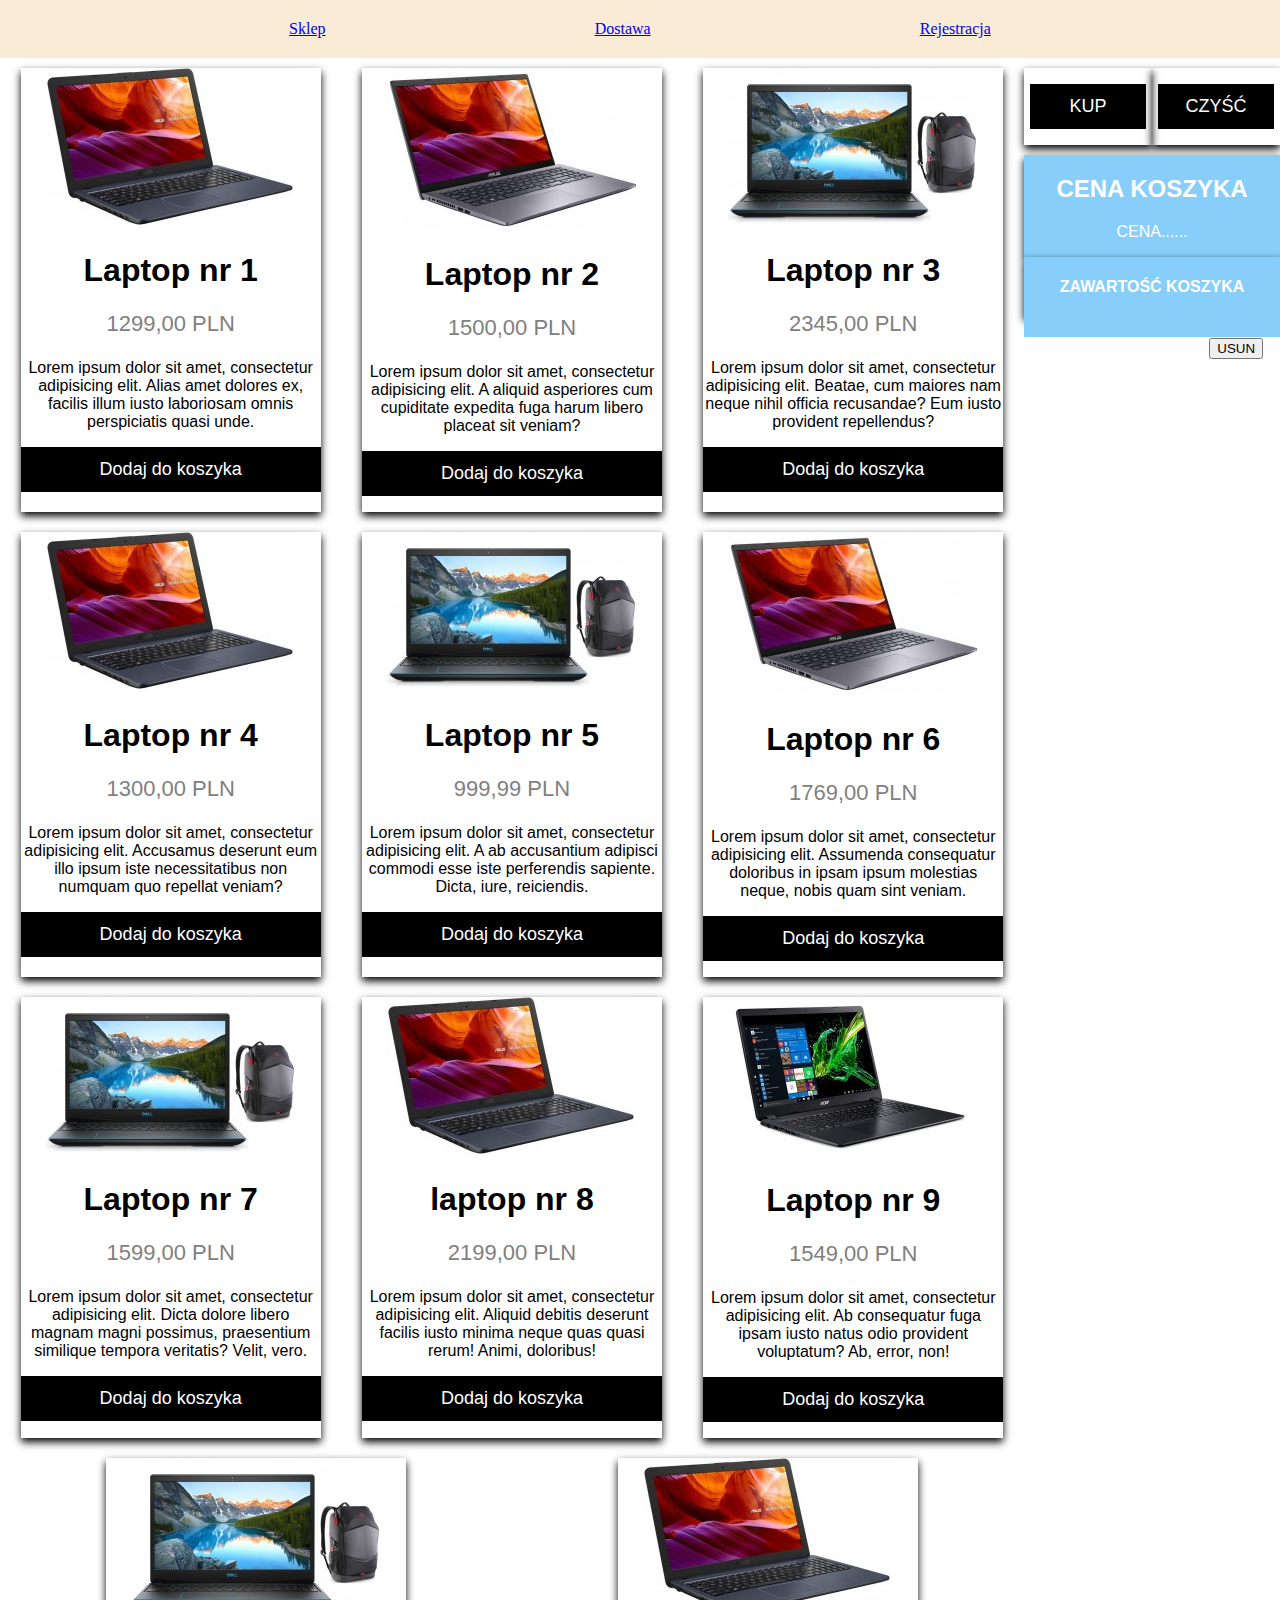
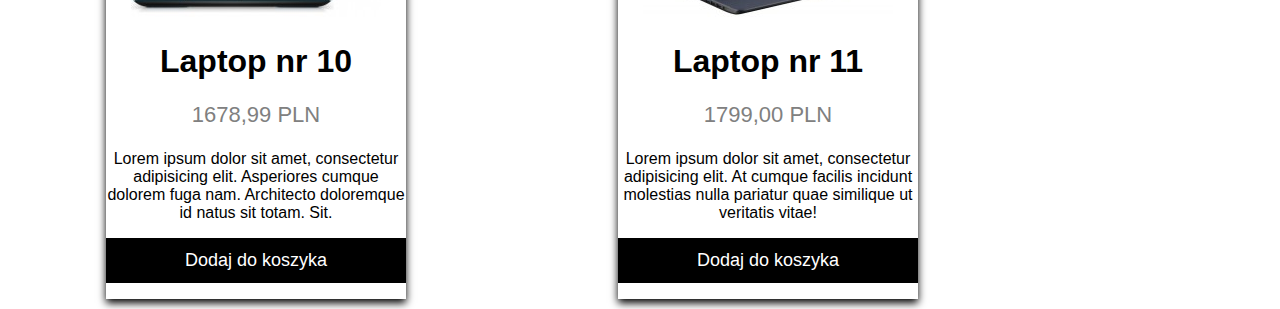
==== index.html @ f6f753d7 "dzień2" ====
<!DOCTYPE html>
<html lang="en">
<head>
    <meta charset="UTF-8">
    <title>Title</title>
    <link rel="stylesheet" href="style.css">
    <script src="script.js"></script>
</head>
<body>
<div class="nav">
    <a href="#">Sklep</a>
    <a href="#">Dostawa</a>
    <a href="#">Rejestracja</a>
</div>
<div class="shop">
    <div class="product-cart">
        <div class="cart">
            <img src="images/4.jpg" alt="telefon">
            <h1>Laptop nr 1</h1>
            <p class="price">1299,00 PLN</p>
            <p>Lorem ipsum dolor sit amet, consectetur adipisicing elit. Alias amet dolores ex, facilis illum iusto laboriosam omnis perspiciatis quasi unde.</p>
            <p><button class="cart-button">Dodaj do koszyka</button></p>
        </div>
        <div class="cart">
            <img src="images/2.jpg" alt="comp">
            <h1>Laptop nr 2</h1>
            <p class="price">1500,00 PLN</p>
            <p>Lorem ipsum dolor sit amet, consectetur adipisicing elit. A aliquid asperiores cum cupiditate expedita fuga harum libero placeat sit veniam?</p>
            <p><button class="cart-button">Dodaj do koszyka</button></p>
        </div>
        <div class="cart">
            <img src="images/3.jpg" alt="comp">
            <h1>Laptop nr 3</h1>
            <p class="price">2345,00 PLN</p>
            <p>Lorem ipsum dolor sit amet, consectetur adipisicing elit. Beatae, cum maiores nam neque nihil officia recusandae? Eum iusto provident repellendus?</p>
            <p><button class="cart-button">Dodaj do koszyka</button></p>
        </div>
        <div class="cart">
            <img src="images/4.jpg" alt="comp">
            <h1>Laptop nr 4</h1>
            <p class="price">1300,00 PLN</p>
            <p>Lorem ipsum dolor sit amet, consectetur adipisicing elit. Accusamus deserunt eum illo ipsum iste necessitatibus non numquam quo repellat veniam?</p>
            <p><button class="cart-button">Dodaj do koszyka</button></p>
        </div>
        <div class="cart">
            <img src="images/3.jpg" alt="comp">
            <h1>Laptop nr 5</h1>
            <p class="price">999,99 PLN</p>
            <p>Lorem ipsum dolor sit amet, consectetur adipisicing elit. A ab accusantium adipisci commodi esse iste perferendis sapiente. Dicta, iure, reiciendis.</p>
            <p><button class="cart-button">Dodaj do koszyka</button></p>
        </div>
        <div class="cart">
            <img src="images/2.jpg" alt="comp">
            <h1>Laptop nr 6</h1>
            <p class="price">1769,00 PLN</p>
            <p>Lorem ipsum dolor sit amet, consectetur adipisicing elit. Assumenda consequatur doloribus in ipsam ipsum molestias neque, nobis quam sint veniam.</p>
            <p><button class="cart-button">Dodaj do koszyka</button></p>
        </div>
        <div class="cart">
            <img src="images/3.jpg" alt="comp">
            <h1>Laptop nr 7</h1>
            <p class="price">1599,00 PLN</p>
            <p>Lorem ipsum dolor sit amet, consectetur adipisicing elit. Dicta dolore libero magnam magni possimus, praesentium similique tempora veritatis? Velit, vero.</p>
            <p><button class="cart-button">Dodaj do koszyka</button></p>
        </div>
        <div class="cart">
            <img src="images/4.jpg" alt="comp">
            <h1>laptop nr 8</h1>
            <p class="price">2199,00 PLN</p>
            <p>Lorem ipsum dolor sit amet, consectetur adipisicing elit. Aliquid debitis deserunt facilis iusto minima neque quas quasi rerum! Animi, doloribus!</p>
            <p><button class="cart-button">Dodaj do koszyka</button></p>
        </div>
        <div class="cart">
            <img src="images/12.jpg" alt="comp">
            <h1>Laptop nr 9</h1>
            <p class="price">1549,00 PLN</p>
            <p>Lorem ipsum dolor sit amet, consectetur adipisicing elit. Ab consequatur fuga ipsam iusto natus odio provident voluptatum? Ab, error, non!</p>
            <p><button class="cart-button">Dodaj do koszyka</button></p>
        </div>
        <div class="cart">
            <img src="images/3.jpg" alt="comp">
            <h1>Laptop nr 10</h1>
            <p class="price">1678,99 PLN</p>
            <p>Lorem ipsum dolor sit amet, consectetur adipisicing elit. Asperiores cumque dolorem fuga nam. Architecto doloremque id natus sit totam. Sit.</p>
            <p><button class="cart-button">Dodaj do koszyka</button></p>
        </div>
        <div class="cart">
            <img src="images/4.jpg" alt="comp">
            <h1>Laptop nr 11</h1>
            <p class="price">1799,00 PLN</p>
            <p>Lorem ipsum dolor sit amet, consectetur adipisicing elit. At cumque facilis incidunt molestias nulla pariatur quae similique ut veritatis vitae!</p>
            <p><button class="cart-button">Dodaj do koszyka</button></p>
        </div>
    </div>
    <div class="shop-cart">
        <div class="summary">
            <div class="summary1">
                <div class="summary1-box1"><p><button class="summary1-button" id="add">KUP</button></p></div>
                <div class="summary1-box2"><p><button class="summary1-button" id="clear">CZYŚĆ</button></p></div>
            </div>
            <div class="summary2">
            <h2>CENA KOSZYKA</h2>
                    <p> CENA......</p>
            </div>
        </div>
        <div class="basket">
            <h4>ZAWARTOŚĆ KOSZYKA</h4>
            </div>
        <div class="info">
            <div class="info1">
              <h2 class="info1-name">Nazwa produktu</h2>
                <p><button class="info1-button">USUN</button></p>
            </div>
            <div class="info2">
             <h3>Cena</h3>
            </div>
        </div>
    </div>
            </div>
        </div>
    </div>
</body>
</html>
---- style.css ----
* {
    box-sizing: border-box;
}
body {
    margin: 0;
}

.nav {
    display: flex;
    flex-direction: row;
    justify-content: space-evenly;
    -webkit-flex: 1;
    -ms-flex: 1;
    flex: 1;
    background: antiquewhite;
    padding: 20px;

}
.shop {
    display: flex;
    -webkit-flex: 2;
    -ms-flex: 2;
    flex-direction: row;
    width: 100%;
    height: 100%;
    }
.product-cart {
    display: flex;
    flex: 1;
    flex-flow: wrap;
    width: 70%;
    height: 100%;
    /*background: beige;*/
}
.cart {
    box-shadow: 0 4px 8px 0 rgba(0,0,0,2);
    max-width: 300px;
    margin: auto;
    margin-top: 10px;
    margin-bottom: 10px;
    text-align: center;
    font-family: Arial;
    flex-wrap: wrap;
}
.price {
    color: gray;
    font-size: 22px;
}
.cart-button {
    border: none;
    outline: 0;
    padding: 12px;
    color: white;
    background-color: #000;
    text-align: center;
    cursor: pointer;
    width: 100%;
    font-size: 18px;
}
.cart-button:hover {
    opacity: 0.7;
}
.shop-cart {
    display: flex;
    flex-flow: row wrap;
    color: white;
    width: 20%;
    height: 100%;
}
.summary {
    display: flex;
    height: 20%;
    width: 100%;
    flex-direction: column;
}
.summary1 {
    display: flex;
    flex-direction: row;
    width: 100%;
}
.summary1-button {
    border: none;
    outline: 0;
    padding: 12px;
    color: white;
    background-color: #000;
    text-align: center;
    cursor: pointer;
    width: 90%;
    font-size: 18px;
    margin: auto;
}
.summary1-box1 {
    box-shadow: 0 4px 8px 0 rgba(0,0,0,2);
    width: 50%;
    margin: auto;
    margin-top: 10px;
    margin-bottom: 10px;
    text-align: center;
    font-family: Arial;
    flex-wrap: wrap;
}
.summary1-box2 {
    box-shadow: 0 4px 8px 0 rgba(0,0,0,2);
    width: 50%;
    margin: auto;
    margin-top: 10px;
    text-align: center;
    font-family: Arial;
    flex-wrap: wrap;
}
.summary2 {
    box-shadow: 0 4px 8px 0 rgba(0,0,0,2);
    width: 100%;
    margin: auto;
    text-align: center;
    font-family: Arial;
    background-color: lightskyblue;
    flex-wrap: wrap;
}
.basket {
    display: flex;
    box-shadow: 0 4px 8px 0 rgba(0,0,0,2);
    width: 100%;
    margin: auto;
    /*margin-top: 5px;*/
    /*margin-bottom: 10px;*/
    text-align: center;
    font-family: Arial;
    background-color: lightskyblue;
    flex-wrap: wrap;
    flex-direction: column;
}
.info {
    display: flex;
    max-height: 20px;
    max-width: 100%;
    flex-direction: column;
    text-align: center;
    font-family: Arial;
    background-color: lightskyblue;
    flex-wrap: wrap;
}
.info1 {
    display: flex;
    flex-direction: row;
    margin-top: 5px;
    height: 50%;
}
.info1-name {
    width: 80%;
    text-align: center;
}
.info1-button {
    margin-right: 10px;
    align-content: center;
}
.info2 {
    display: flex;
    margin: auto;
    text-align: center;
    height: 50%;
}
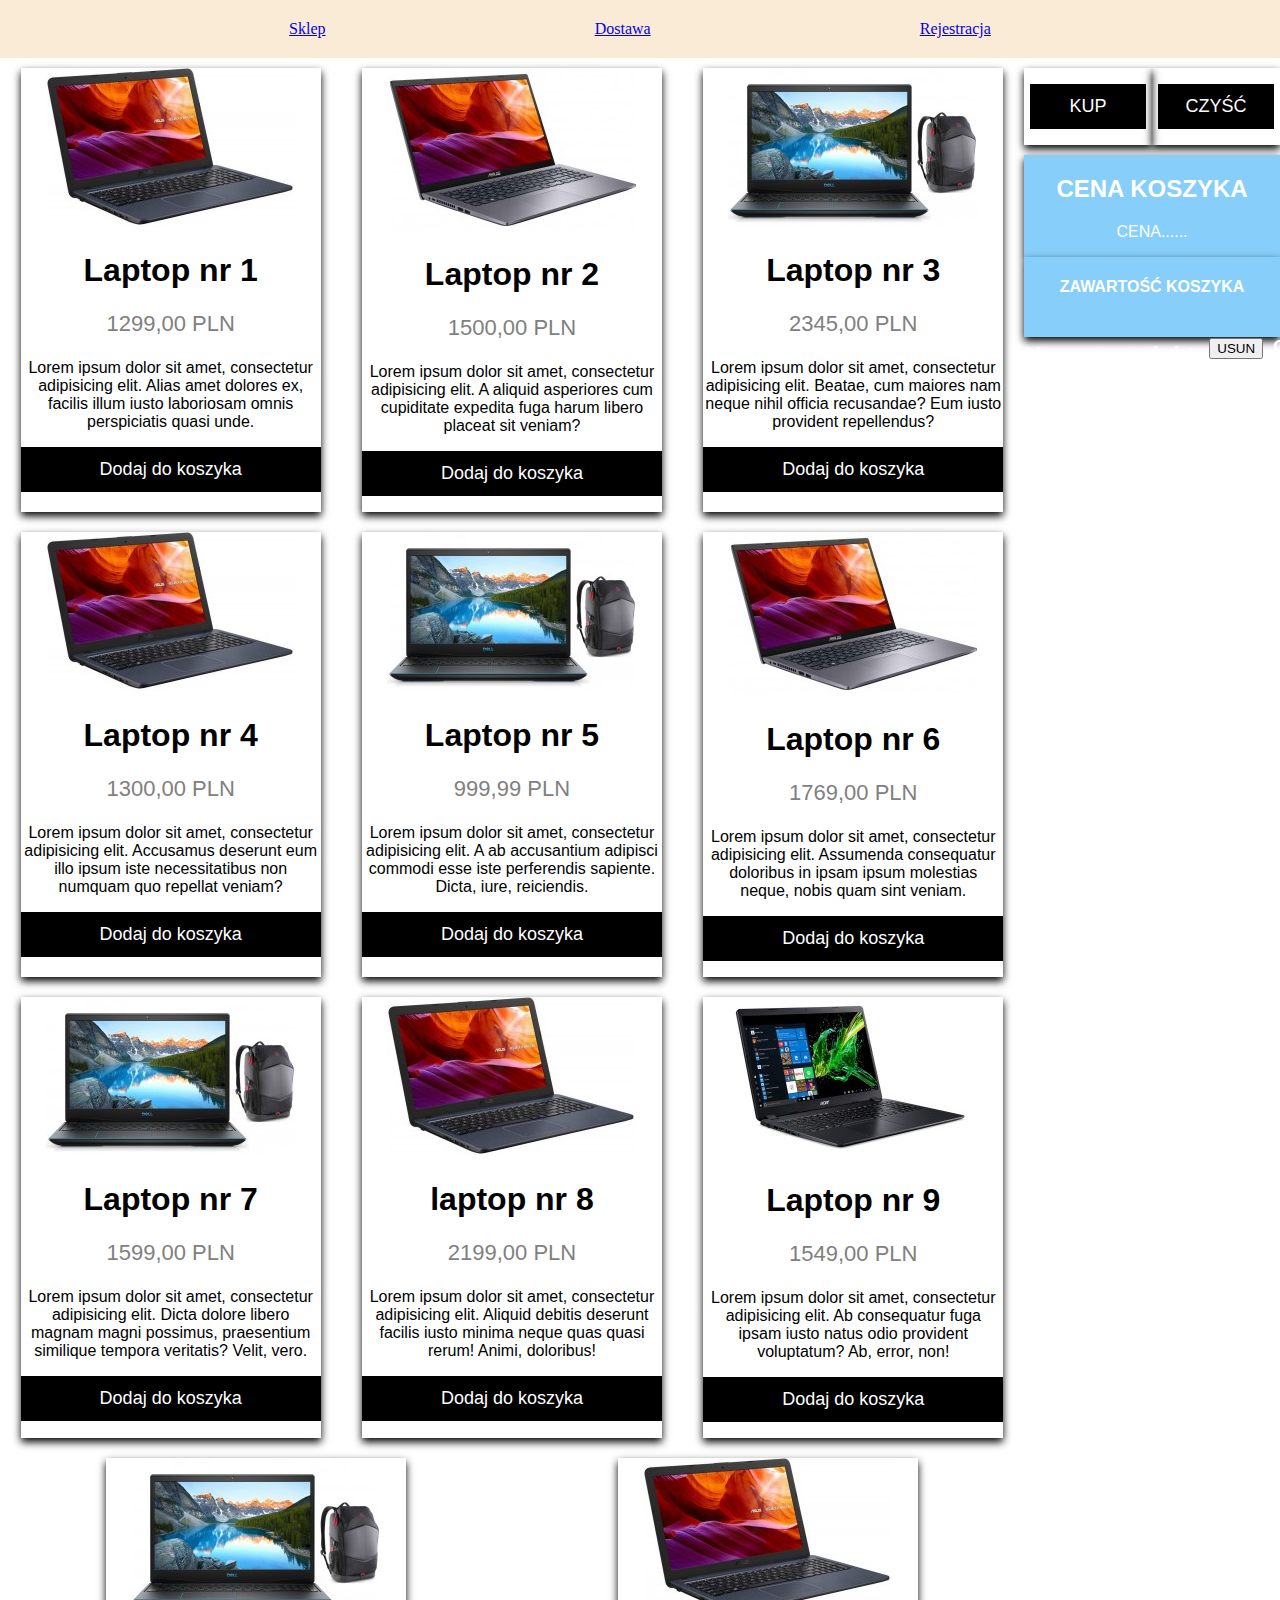
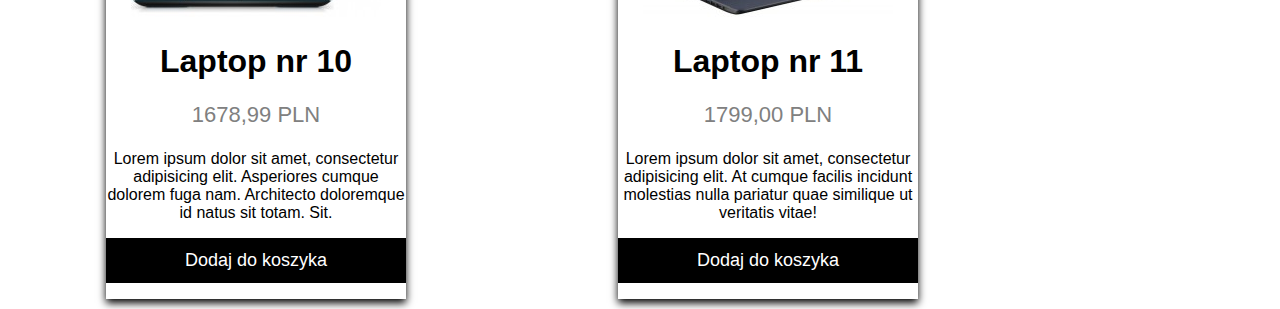
==== commit f1d00e01: "dzień2" ====
--- a/index.html
+++ b/index.html
@@ -13,7 +13,7 @@
     <a href="#">Rejestracja</a>
 </div>
 <div class="shop">
-    <div class="product-cart">
+    <div class="product-cart" id="produkts">
         <div class="cart">
             <img src="images/4.jpg" alt="telefon">
             <h1>Laptop nr 1</h1>
@@ -103,9 +103,8 @@
                     <p> CENA......</p>
             </div>
         </div>
-        <div class="basket">
+        <div class="basket" id="basket">
             <h4>ZAWARTOŚĆ KOSZYKA</h4>
-            </div>
         <div class="info">
             <div class="info1">
               <h2 class="info1-name">Nazwa produktu</h2>
@@ -115,6 +114,7 @@
              <h3>Cena</h3>
             </div>
         </div>
+        </div>
     </div>
             </div>
         </div>
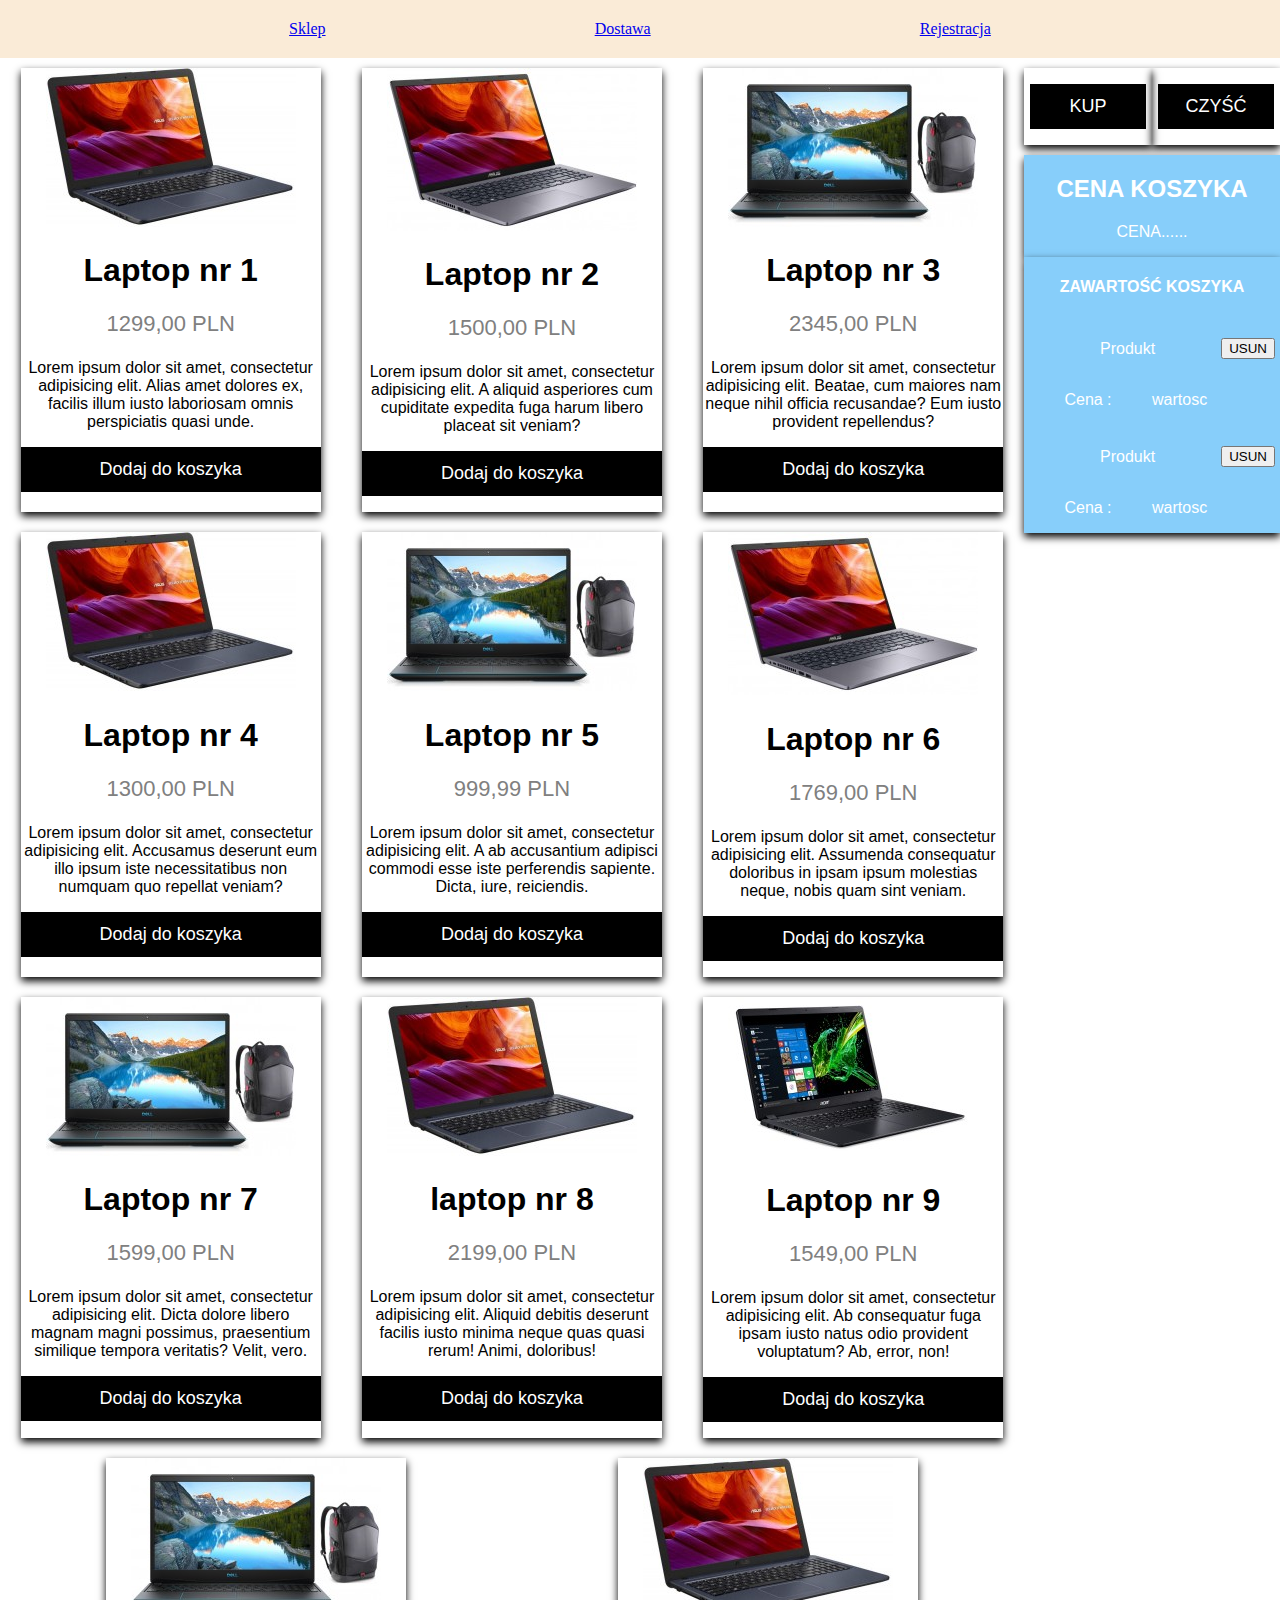
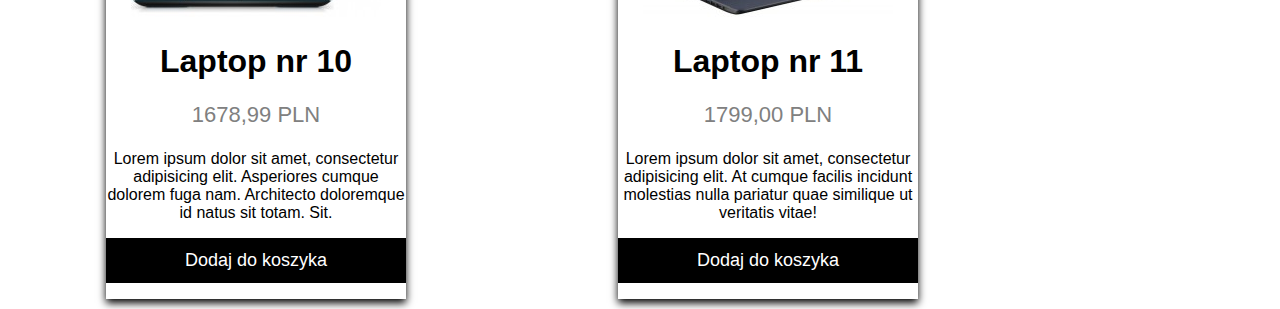
==== commit b90f27b8: "dzień3" ====
--- a/index.html
+++ b/index.html
@@ -100,24 +100,33 @@
             </div>
             <div class="summary2">
             <h2>CENA KOSZYKA</h2>
-                    <p> CENA......</p>
+                    <p id="ogolem"> CENA......</p>
             </div>
         </div>
         <div class="basket" id="basket">
             <h4>ZAWARTOŚĆ KOSZYKA</h4>
         <div class="info">
             <div class="info1">
-              <h2 class="info1-name">Nazwa produktu</h2>
-                <p><button class="info1-button">USUN</button></p>
+                <p class="name">Produkt</p>
+                <p><button class="del">USUN</button></p>
             </div>
             <div class="info2">
-             <h3>Cena</h3>
+                <p class="cena">Cena : </p>
+                <p class="wartosc"> wartosc</p>
+            </div>
+            <div class="info1">
+                <p class="name">Produkt</p>
+                <p><button class="del">USUN</button></p>
+            </div>
+            <div class="info2">
+                <p class="cena">Cena : </p>
+                <p class="wartosc"> wartosc</p>
             </div>
         </div>
         </div>
     </div>
-            </div>
+</div>
+                </div>
         </div>
-    </div>
 </body>
 </html>--- a/style.css
+++ b/style.css
@@ -133,7 +133,6 @@
 }
 .info {
     display: flex;
-    max-height: 20px;
     max-width: 100%;
     flex-direction: column;
     text-align: center;
@@ -145,20 +144,30 @@
     display: flex;
     flex-direction: row;
     margin-top: 5px;
-    height: 50%;
+    height: auto;
+    background-color: lightskyblue;
 }
-.info1-name {
+.name {
     width: 80%;
-    text-align: center;
+    margin-left: 10px;
+    align-content: center;
 }
-.info1-button {
-    margin-right: 10px;
-    align-content: center;
+.del {
+    margin-right: 5px;
 }
 .info2 {
     display: flex;
-    margin: auto;
-    text-align: center;
-    height: 50%;
+    flex-direction: row;
+    height: auto;
+    background-color: lightskyblue;
+
+}
+.cena {
+    align-content: center;
+    width: 50%;
+}
+.wartosc {
+    align-content: center;
 }
 
+
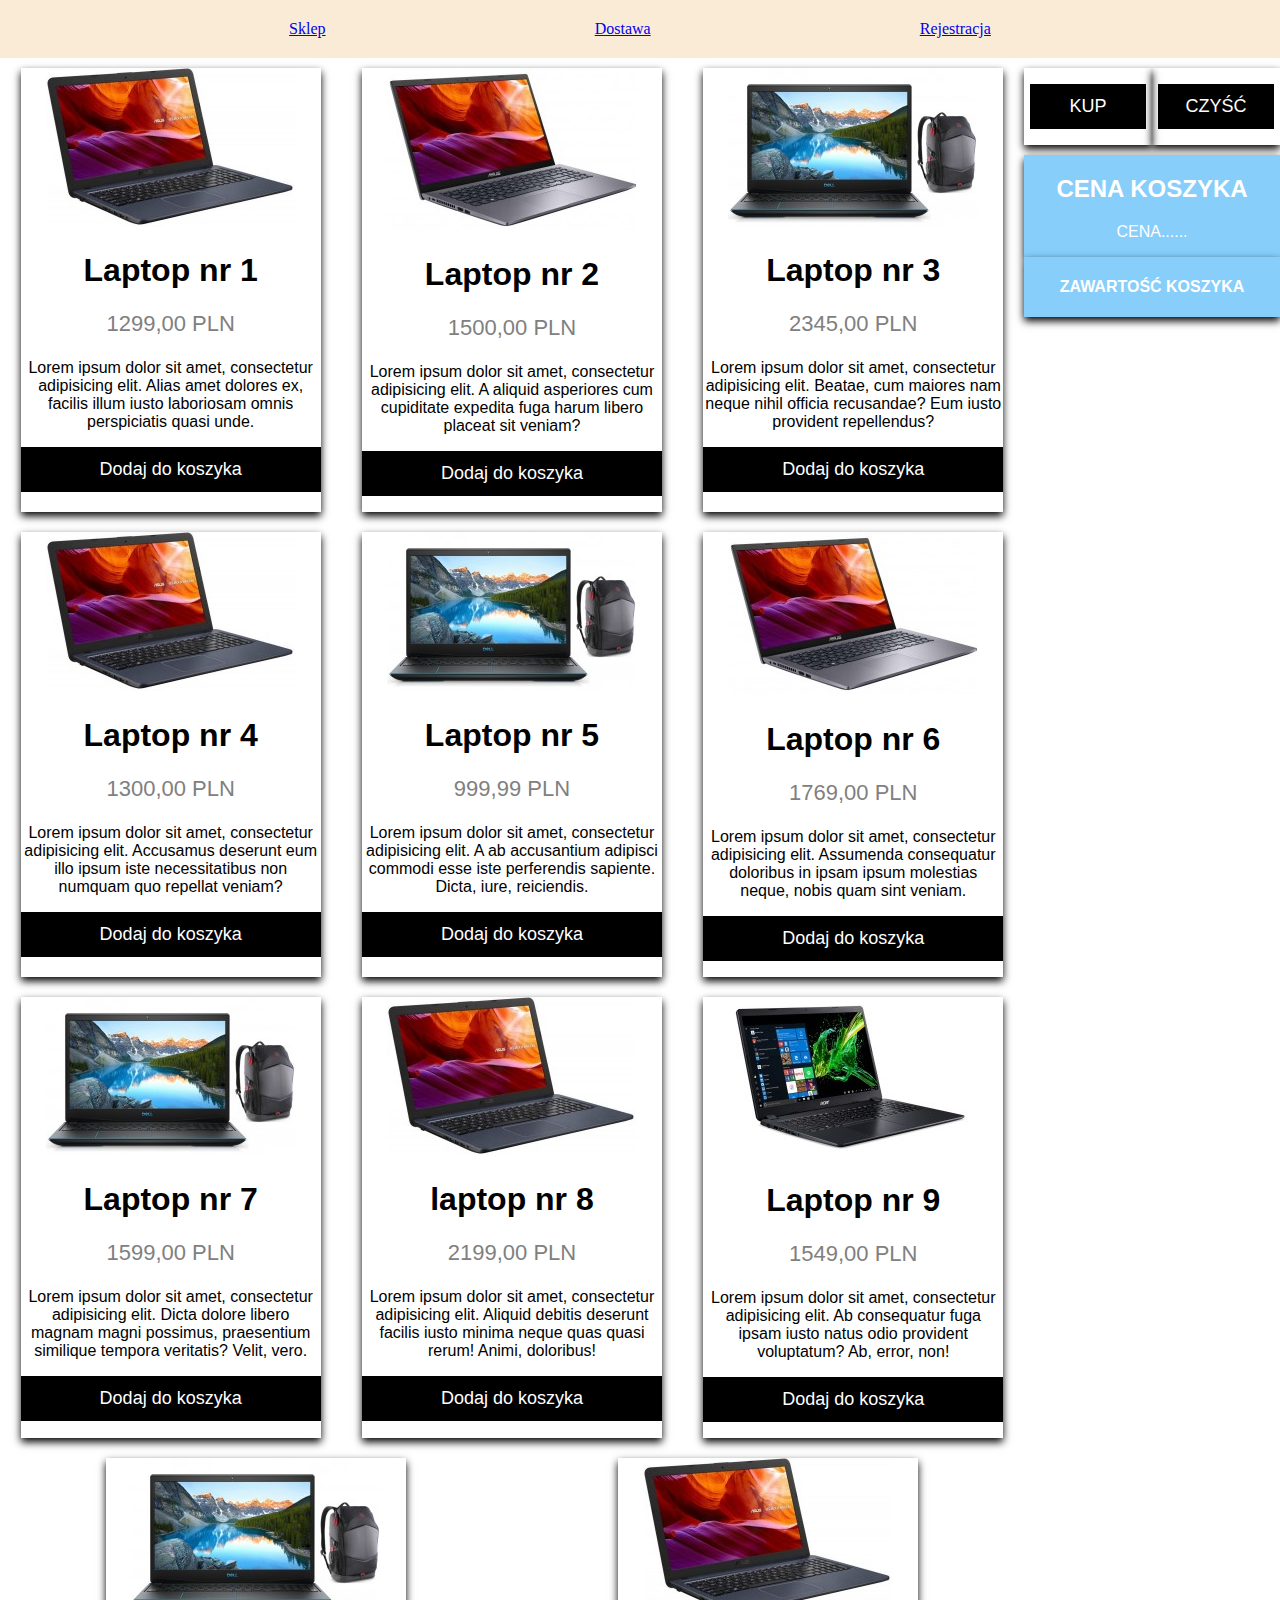
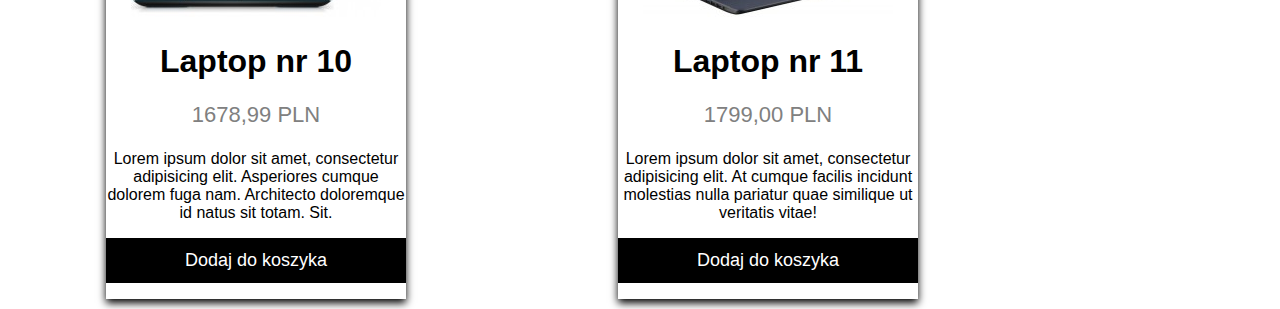
==== commit b8d447b0: "dzień5" ====
--- a/index.html
+++ b/index.html
@@ -105,24 +105,9 @@
         </div>
         <div class="basket" id="basket">
             <h4>ZAWARTOŚĆ KOSZYKA</h4>
-        <div class="info">
-            <div class="info1">
-                <p class="name">Produkt</p>
-                <p><button class="del">USUN</button></p>
-            </div>
-            <div class="info2">
-                <p class="cena">Cena : </p>
-                <p class="wartosc"> wartosc</p>
-            </div>
-            <div class="info1">
-                <p class="name">Produkt</p>
-                <p><button class="del">USUN</button></p>
-            </div>
-            <div class="info2">
-                <p class="cena">Cena : </p>
-                <p class="wartosc"> wartosc</p>
-            </div>
-        </div>
+     <table>
+
+     </table>
         </div>
     </div>
 </div>
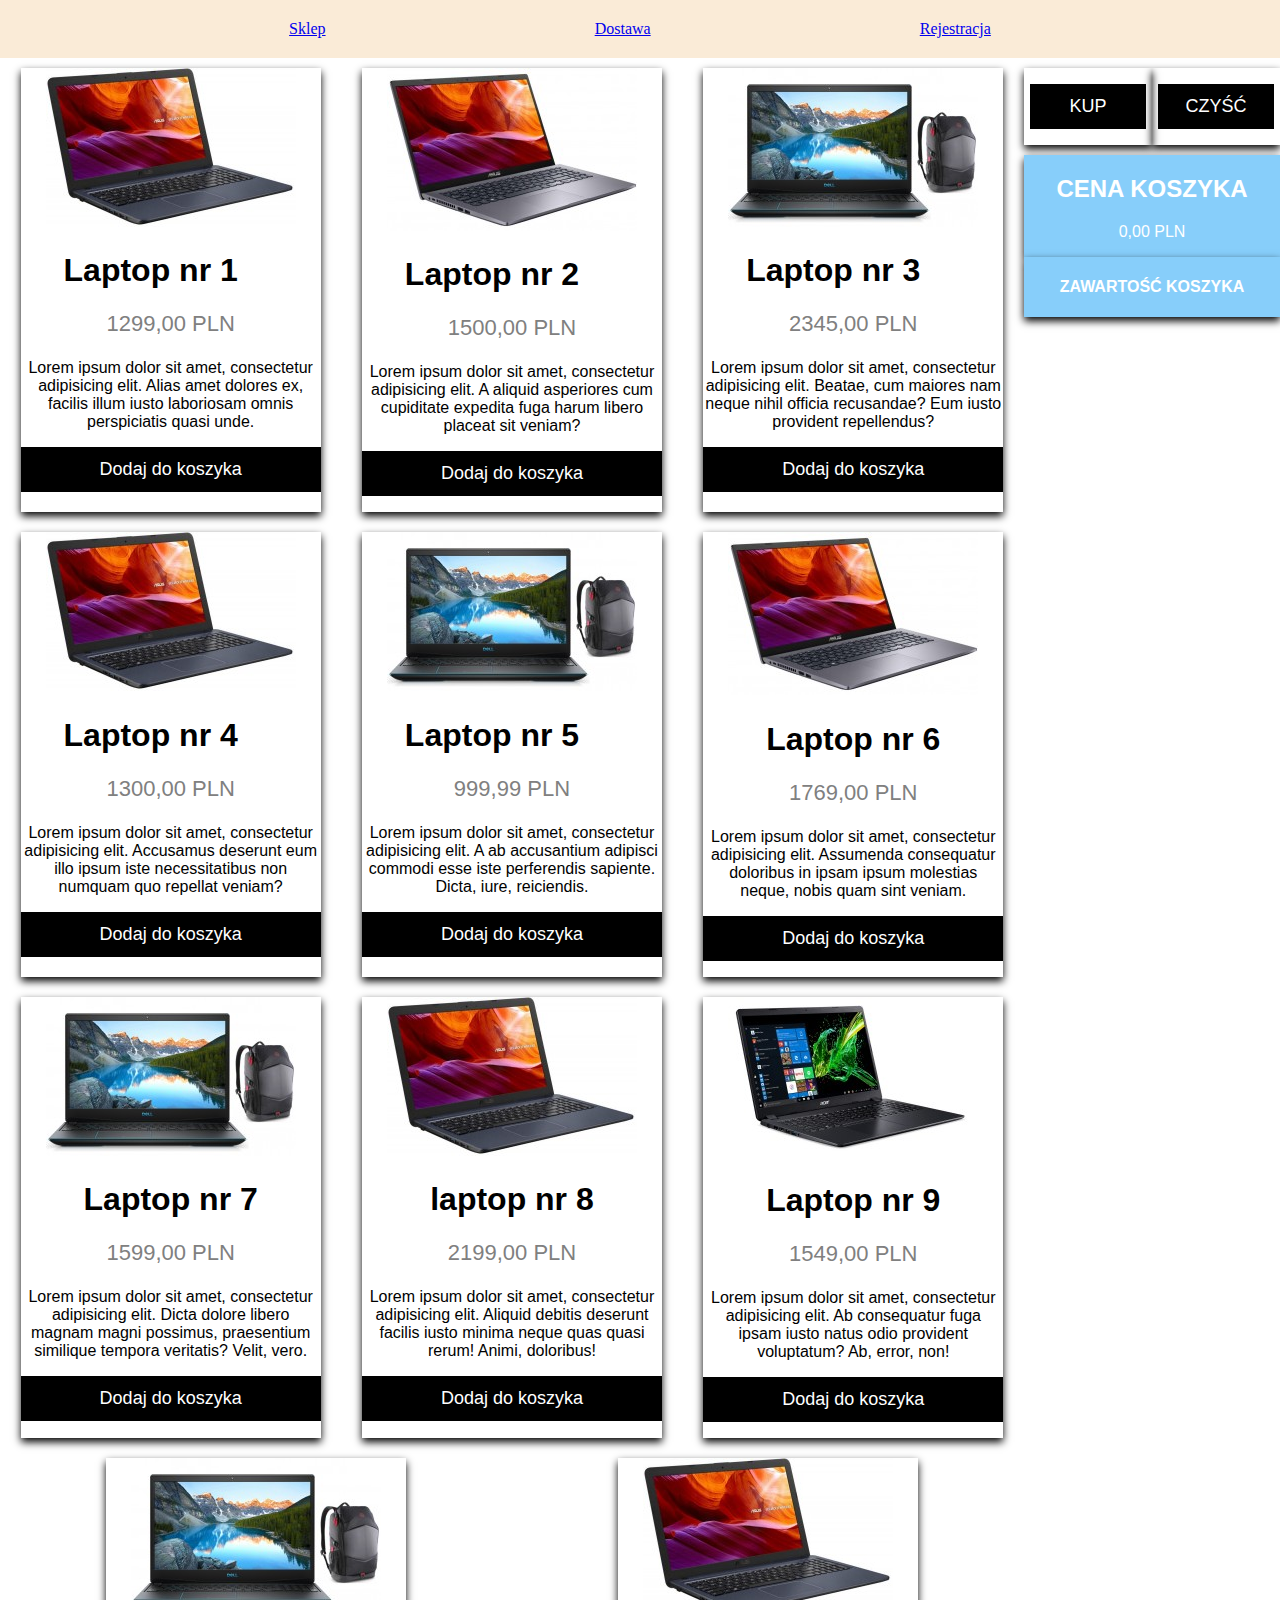
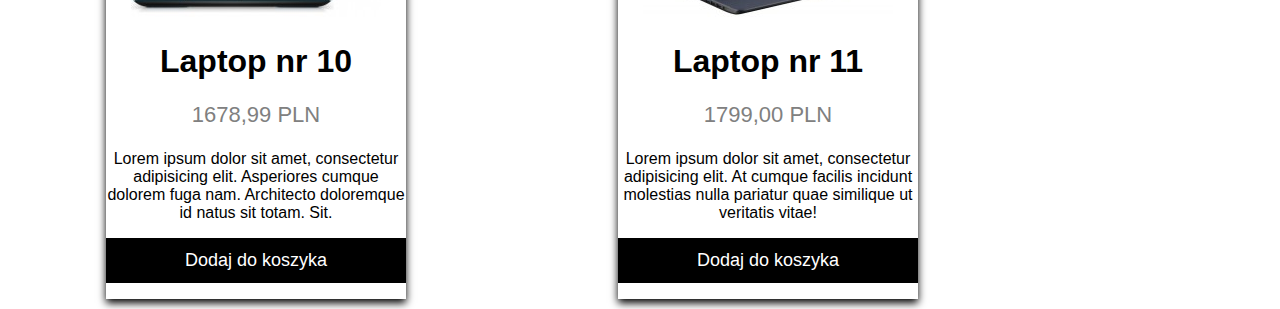
==== commit 798447f1: "dzień6" ====
--- a/index.html
+++ b/index.html
@@ -14,82 +14,82 @@
 </div>
 <div class="shop">
     <div class="product-cart" id="produkts">
-        <div class="cart">
+        <div class="cart" id="add1">
             <img src="images/4.jpg" alt="telefon">
-            <h1>Laptop nr 1</h1>
-            <p class="price">1299,00 PLN</p>
+            <h1 class="name">Laptop nr 1</h1>
+            <p class="price" >1299,00 PLN</p>
             <p>Lorem ipsum dolor sit amet, consectetur adipisicing elit. Alias amet dolores ex, facilis illum iusto laboriosam omnis perspiciatis quasi unde.</p>
-            <p><button class="cart-button">Dodaj do koszyka</button></p>
+            <p><button class="cart-button" value="1299.00" id="add1">Dodaj do koszyka</button></p>
         </div>
-        <div class="cart">
+        <div class="cart" id="add2">
             <img src="images/2.jpg" alt="comp">
-            <h1>Laptop nr 2</h1>
+            <h1 class="name">Laptop nr 2</h1>
             <p class="price">1500,00 PLN</p>
             <p>Lorem ipsum dolor sit amet, consectetur adipisicing elit. A aliquid asperiores cum cupiditate expedita fuga harum libero placeat sit veniam?</p>
-            <p><button class="cart-button">Dodaj do koszyka</button></p>
+            <p><button class="cart-button" value="1500.00" id="add2">Dodaj do koszyka</button></p>
         </div>
-        <div class="cart">
+        <div class="cart" id="add3">
             <img src="images/3.jpg" alt="comp">
-            <h1>Laptop nr 3</h1>
+            <h1 class="name">Laptop nr 3</h1>
             <p class="price">2345,00 PLN</p>
             <p>Lorem ipsum dolor sit amet, consectetur adipisicing elit. Beatae, cum maiores nam neque nihil officia recusandae? Eum iusto provident repellendus?</p>
-            <p><button class="cart-button">Dodaj do koszyka</button></p>
+            <p><button class="cart-button" value="2345.00" id="add3">Dodaj do koszyka</button></p>
         </div>
-        <div class="cart">
+        <div class="cart" id="add4">
             <img src="images/4.jpg" alt="comp">
-            <h1>Laptop nr 4</h1>
+            <h1 class="name">Laptop nr 4</h1>
             <p class="price">1300,00 PLN</p>
             <p>Lorem ipsum dolor sit amet, consectetur adipisicing elit. Accusamus deserunt eum illo ipsum iste necessitatibus non numquam quo repellat veniam?</p>
-            <p><button class="cart-button">Dodaj do koszyka</button></p>
+            <p><button class="cart-button" value="1300.00" id="add4">Dodaj do koszyka</button></p>
         </div>
-        <div class="cart">
+        <div class="cart" id="add5">
             <img src="images/3.jpg" alt="comp">
-            <h1>Laptop nr 5</h1>
+            <h1 class="name">Laptop nr 5</h1>
             <p class="price">999,99 PLN</p>
             <p>Lorem ipsum dolor sit amet, consectetur adipisicing elit. A ab accusantium adipisci commodi esse iste perferendis sapiente. Dicta, iure, reiciendis.</p>
-            <p><button class="cart-button">Dodaj do koszyka</button></p>
+            <p><button class="cart-button" value="999.99" id="add5">Dodaj do koszyka</button></p>
         </div>
-        <div class="cart">
+        <div class="cart" id="add6">
             <img src="images/2.jpg" alt="comp">
             <h1>Laptop nr 6</h1>
             <p class="price">1769,00 PLN</p>
             <p>Lorem ipsum dolor sit amet, consectetur adipisicing elit. Assumenda consequatur doloribus in ipsam ipsum molestias neque, nobis quam sint veniam.</p>
-            <p><button class="cart-button">Dodaj do koszyka</button></p>
+            <p><button class="cart-button" value="1760.00">Dodaj do koszyka</button></p>
         </div>
-        <div class="cart">
+        <div class="cart" id="add7">
             <img src="images/3.jpg" alt="comp">
             <h1>Laptop nr 7</h1>
             <p class="price">1599,00 PLN</p>
             <p>Lorem ipsum dolor sit amet, consectetur adipisicing elit. Dicta dolore libero magnam magni possimus, praesentium similique tempora veritatis? Velit, vero.</p>
-            <p><button class="cart-button">Dodaj do koszyka</button></p>
+            <p><button class="cart-button" value="1599.00">Dodaj do koszyka</button></p>
         </div>
-        <div class="cart">
+        <div class="cart" id="add8">
             <img src="images/4.jpg" alt="comp">
             <h1>laptop nr 8</h1>
             <p class="price">2199,00 PLN</p>
             <p>Lorem ipsum dolor sit amet, consectetur adipisicing elit. Aliquid debitis deserunt facilis iusto minima neque quas quasi rerum! Animi, doloribus!</p>
-            <p><button class="cart-button">Dodaj do koszyka</button></p>
+            <p><button class="cart-button" value="2199.00">Dodaj do koszyka</button></p>
         </div>
-        <div class="cart">
+        <div class="cart" id="add9">
             <img src="images/12.jpg" alt="comp">
             <h1>Laptop nr 9</h1>
             <p class="price">1549,00 PLN</p>
             <p>Lorem ipsum dolor sit amet, consectetur adipisicing elit. Ab consequatur fuga ipsam iusto natus odio provident voluptatum? Ab, error, non!</p>
-            <p><button class="cart-button">Dodaj do koszyka</button></p>
+            <p><button class="cart-button" value="1549.00">Dodaj do koszyka</button></p>
         </div>
-        <div class="cart">
+        <div class="cart" id="add10">
             <img src="images/3.jpg" alt="comp">
             <h1>Laptop nr 10</h1>
             <p class="price">1678,99 PLN</p>
             <p>Lorem ipsum dolor sit amet, consectetur adipisicing elit. Asperiores cumque dolorem fuga nam. Architecto doloremque id natus sit totam. Sit.</p>
-            <p><button class="cart-button">Dodaj do koszyka</button></p>
+            <p><button class="cart-button" value="1678.99">Dodaj do koszyka</button></p>
         </div>
-        <div class="cart">
+        <div class="cart" id="add11">
             <img src="images/4.jpg" alt="comp">
             <h1>Laptop nr 11</h1>
             <p class="price">1799,00 PLN</p>
             <p>Lorem ipsum dolor sit amet, consectetur adipisicing elit. At cumque facilis incidunt molestias nulla pariatur quae similique ut veritatis vitae!</p>
-            <p><button class="cart-button">Dodaj do koszyka</button></p>
+            <p><button class="cart-button" value="1799.00">Dodaj do koszyka</button></p>
         </div>
     </div>
     <div class="shop-cart">
@@ -98,16 +98,15 @@
                 <div class="summary1-box1"><p><button class="summary1-button" id="add">KUP</button></p></div>
                 <div class="summary1-box2"><p><button class="summary1-button" id="clear">CZYŚĆ</button></p></div>
             </div>
-            <div class="summary2">
-            <h2>CENA KOSZYKA</h2>
-                    <p id="ogolem"> CENA......</p>
+            <div class="summary2" id="summary2">
+                <h2>CENA KOSZYKA</h2>
+                <p id="sumCount">0,00 PLN</p>
             </div>
+
         </div>
         <div class="basket" id="basket">
             <h4>ZAWARTOŚĆ KOSZYKA</h4>
-     <table>
 
-     </table>
         </div>
     </div>
 </div>
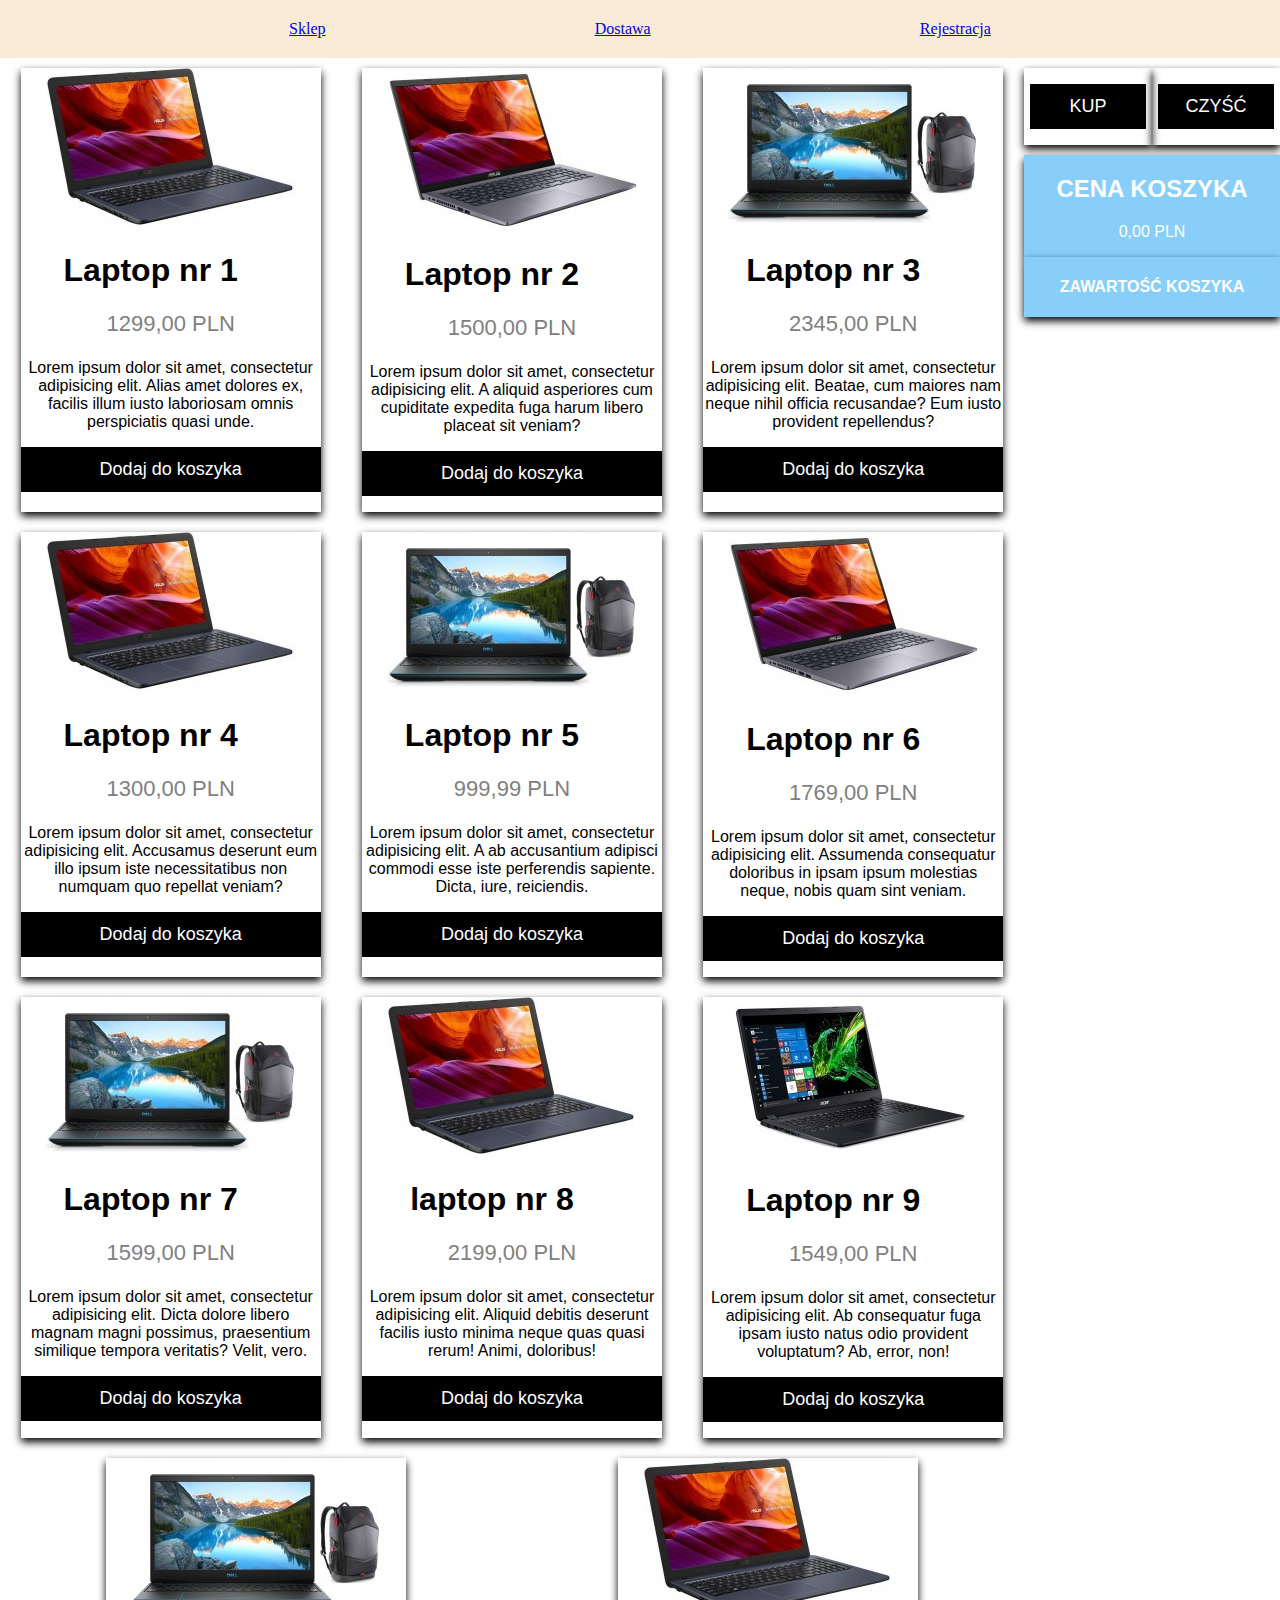
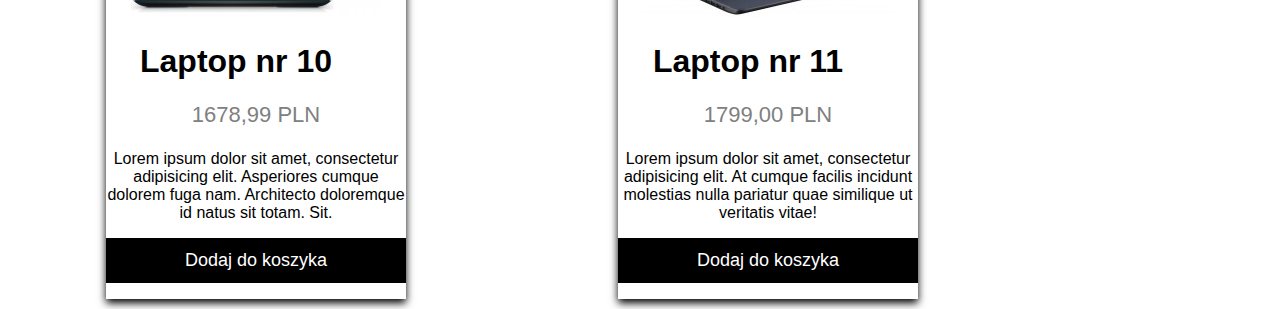
==== commit 417b4b98: "dzień6" ====
--- a/index.html
+++ b/index.html
@@ -19,77 +19,77 @@
             <h1 class="name">Laptop nr 1</h1>
             <p class="price" >1299,00 PLN</p>
             <p>Lorem ipsum dolor sit amet, consectetur adipisicing elit. Alias amet dolores ex, facilis illum iusto laboriosam omnis perspiciatis quasi unde.</p>
-            <p><button class="cart-button" value="1299.00" id="add1">Dodaj do koszyka</button></p>
+            <p><button class="cart-button" value="1299.00" id="add1" title="Laptop nr 1">Dodaj do koszyka</button></p>
         </div>
         <div class="cart" id="add2">
             <img src="images/2.jpg" alt="comp">
             <h1 class="name">Laptop nr 2</h1>
             <p class="price">1500,00 PLN</p>
             <p>Lorem ipsum dolor sit amet, consectetur adipisicing elit. A aliquid asperiores cum cupiditate expedita fuga harum libero placeat sit veniam?</p>
-            <p><button class="cart-button" value="1500.00" id="add2">Dodaj do koszyka</button></p>
+            <p><button class="cart-button" value="1500.00" id="add2" title="Laptop nr 2">Dodaj do koszyka</button></p>
         </div>
         <div class="cart" id="add3">
             <img src="images/3.jpg" alt="comp">
             <h1 class="name">Laptop nr 3</h1>
             <p class="price">2345,00 PLN</p>
             <p>Lorem ipsum dolor sit amet, consectetur adipisicing elit. Beatae, cum maiores nam neque nihil officia recusandae? Eum iusto provident repellendus?</p>
-            <p><button class="cart-button" value="2345.00" id="add3">Dodaj do koszyka</button></p>
+            <p><button class="cart-button" value="2345.00" id="add3" title="Laptop nr 3">Dodaj do koszyka</button></p>
         </div>
         <div class="cart" id="add4">
             <img src="images/4.jpg" alt="comp">
             <h1 class="name">Laptop nr 4</h1>
             <p class="price">1300,00 PLN</p>
             <p>Lorem ipsum dolor sit amet, consectetur adipisicing elit. Accusamus deserunt eum illo ipsum iste necessitatibus non numquam quo repellat veniam?</p>
-            <p><button class="cart-button" value="1300.00" id="add4">Dodaj do koszyka</button></p>
+            <p><button class="cart-button" value="1300.00" id="add4" title="Laptop nr 4">Dodaj do koszyka</button></p>
         </div>
         <div class="cart" id="add5">
             <img src="images/3.jpg" alt="comp">
             <h1 class="name">Laptop nr 5</h1>
             <p class="price">999,99 PLN</p>
             <p>Lorem ipsum dolor sit amet, consectetur adipisicing elit. A ab accusantium adipisci commodi esse iste perferendis sapiente. Dicta, iure, reiciendis.</p>
-            <p><button class="cart-button" value="999.99" id="add5">Dodaj do koszyka</button></p>
+            <p><button class="cart-button" value="999.99" id="add5" title="Laptop nr 5">Dodaj do koszyka</button></p>
         </div>
         <div class="cart" id="add6">
             <img src="images/2.jpg" alt="comp">
-            <h1>Laptop nr 6</h1>
+            <h1 class="name">Laptop nr 6</h1>
             <p class="price">1769,00 PLN</p>
             <p>Lorem ipsum dolor sit amet, consectetur adipisicing elit. Assumenda consequatur doloribus in ipsam ipsum molestias neque, nobis quam sint veniam.</p>
-            <p><button class="cart-button" value="1760.00">Dodaj do koszyka</button></p>
+            <p><button class="cart-button" value="1760.00" title="Laptop nr 6">Dodaj do koszyka</button></p>
         </div>
         <div class="cart" id="add7">
             <img src="images/3.jpg" alt="comp">
-            <h1>Laptop nr 7</h1>
+            <h1 class="name">Laptop nr 7</h1>
             <p class="price">1599,00 PLN</p>
             <p>Lorem ipsum dolor sit amet, consectetur adipisicing elit. Dicta dolore libero magnam magni possimus, praesentium similique tempora veritatis? Velit, vero.</p>
-            <p><button class="cart-button" value="1599.00">Dodaj do koszyka</button></p>
+            <p><button class="cart-button" value="1599.00" title="Laptop nr 7">Dodaj do koszyka</button></p>
         </div>
         <div class="cart" id="add8">
             <img src="images/4.jpg" alt="comp">
-            <h1>laptop nr 8</h1>
+            <h1 class="name">laptop nr 8</h1>
             <p class="price">2199,00 PLN</p>
             <p>Lorem ipsum dolor sit amet, consectetur adipisicing elit. Aliquid debitis deserunt facilis iusto minima neque quas quasi rerum! Animi, doloribus!</p>
-            <p><button class="cart-button" value="2199.00">Dodaj do koszyka</button></p>
+            <p><button class="cart-button" value="2199.00" title="Laptop nr 8">Dodaj do koszyka</button></p>
         </div>
         <div class="cart" id="add9">
             <img src="images/12.jpg" alt="comp">
-            <h1>Laptop nr 9</h1>
+            <h1 class="name">Laptop nr 9</h1>
             <p class="price">1549,00 PLN</p>
             <p>Lorem ipsum dolor sit amet, consectetur adipisicing elit. Ab consequatur fuga ipsam iusto natus odio provident voluptatum? Ab, error, non!</p>
-            <p><button class="cart-button" value="1549.00">Dodaj do koszyka</button></p>
+            <p><button class="cart-button" value="1549.00" title="Laptop nr 9">Dodaj do koszyka</button></p>
         </div>
         <div class="cart" id="add10">
             <img src="images/3.jpg" alt="comp">
-            <h1>Laptop nr 10</h1>
+            <h1 class="name">Laptop nr 10</h1>
             <p class="price">1678,99 PLN</p>
             <p>Lorem ipsum dolor sit amet, consectetur adipisicing elit. Asperiores cumque dolorem fuga nam. Architecto doloremque id natus sit totam. Sit.</p>
-            <p><button class="cart-button" value="1678.99">Dodaj do koszyka</button></p>
+            <p><button class="cart-button" value="1678.99" title="Laptop nr 10">Dodaj do koszyka</button></p>
         </div>
         <div class="cart" id="add11">
             <img src="images/4.jpg" alt="comp">
-            <h1>Laptop nr 11</h1>
+            <h1 class="name">Laptop nr 11</h1>
             <p class="price">1799,00 PLN</p>
             <p>Lorem ipsum dolor sit amet, consectetur adipisicing elit. At cumque facilis incidunt molestias nulla pariatur quae similique ut veritatis vitae!</p>
-            <p><button class="cart-button" value="1799.00">Dodaj do koszyka</button></p>
+            <p><button class="cart-button" value="1799.00" title="Laptop nr 11">Dodaj do koszyka</button></p>
         </div>
     </div>
     <div class="shop-cart">
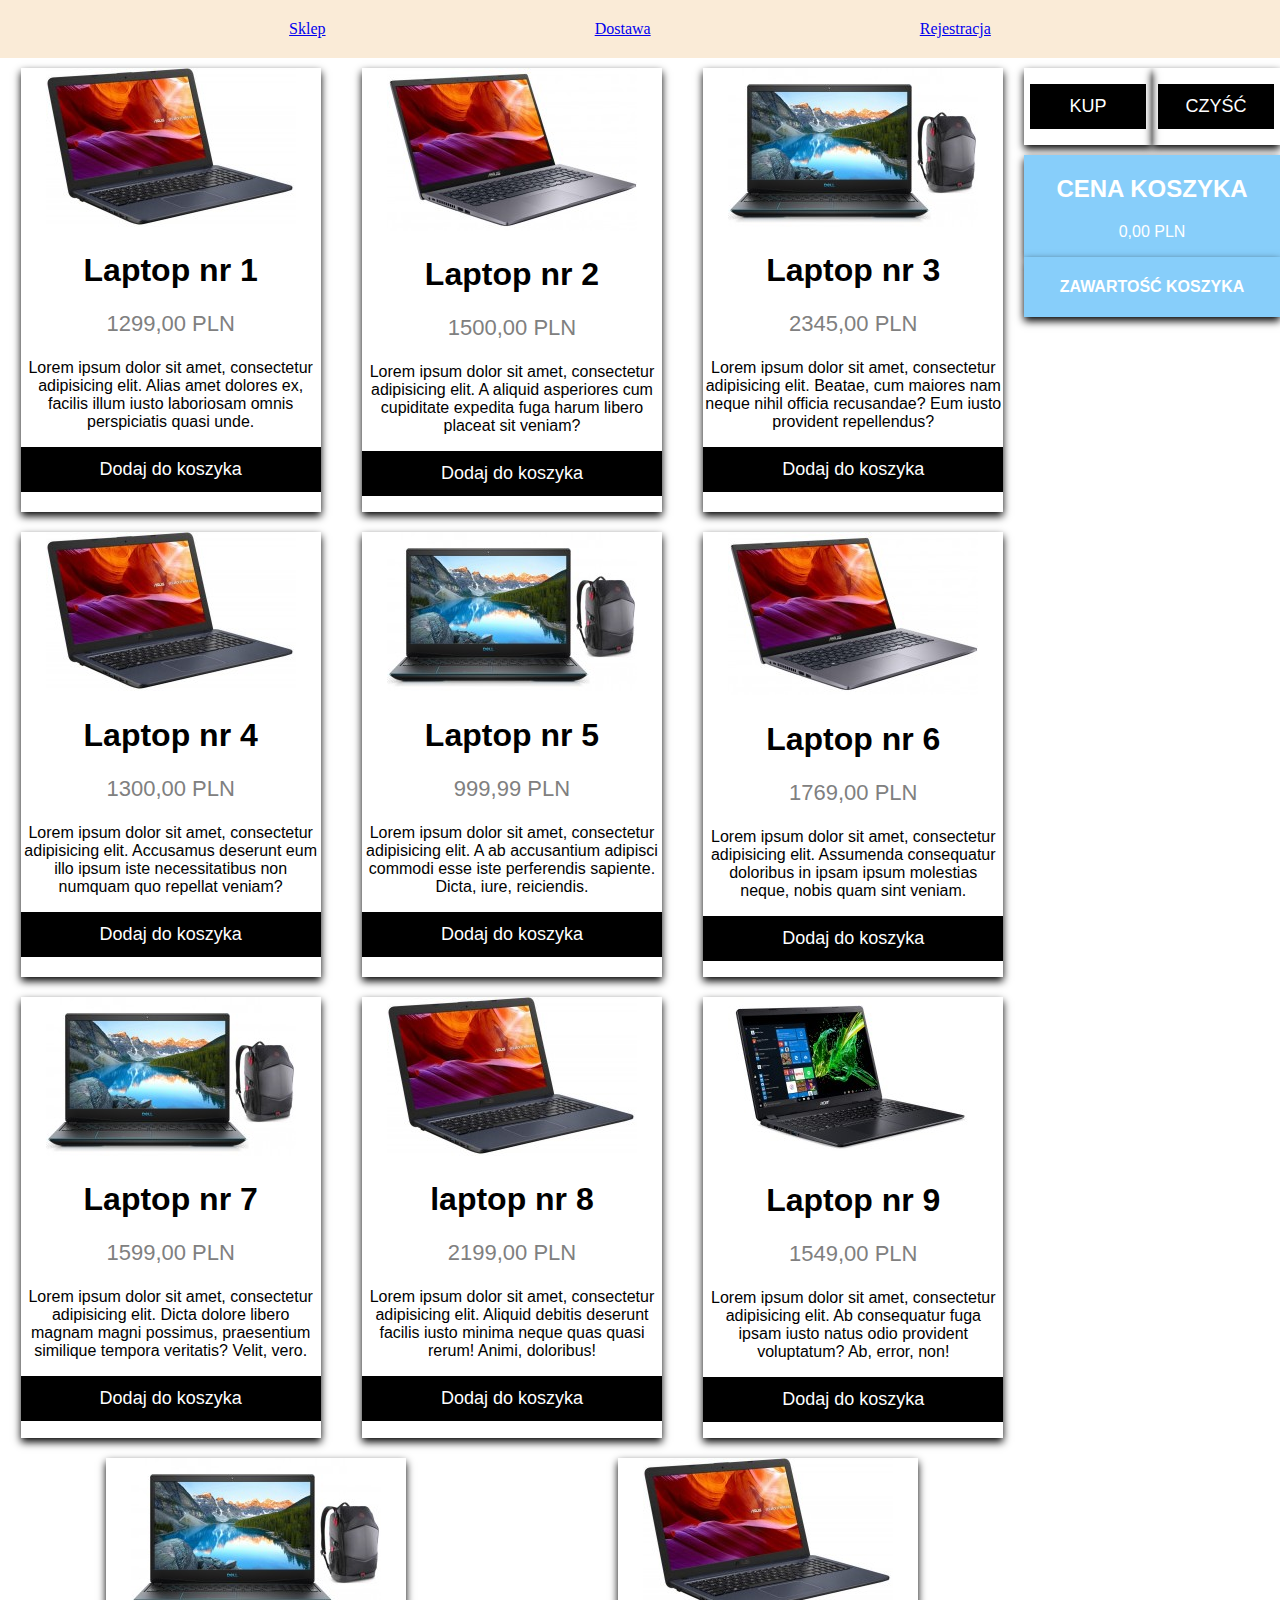
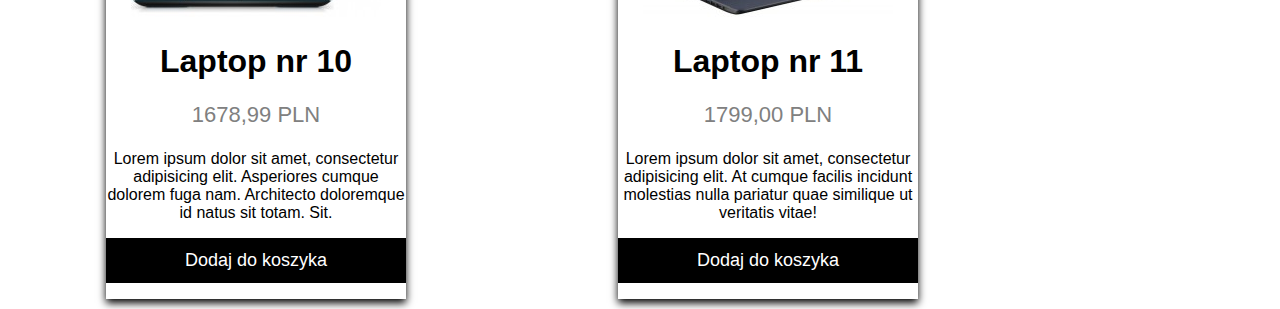
==== commit a3945878: "dzień7" ====
--- a/index.html
+++ b/index.html
@@ -92,7 +92,7 @@
             <p><button class="cart-button" value="1799.00" title="Laptop nr 11">Dodaj do koszyka</button></p>
         </div>
     </div>
-    <div class="shop-cart">
+    <div class="shop-cart" id="shop-cart">
         <div class="summary">
             <div class="summary1">
                 <div class="summary1-box1"><p><button class="summary1-button" id="add">KUP</button></p></div>
@@ -102,15 +102,13 @@
                 <h2>CENA KOSZYKA</h2>
                 <p id="sumCount">0,00 PLN</p>
             </div>
-
         </div>
         <div class="basket" id="basket">
             <h4>ZAWARTOŚĆ KOSZYKA</h4>
 
         </div>
+
     </div>
 </div>
-                </div>
-        </div>
 </body>
 </html>--- a/style.css
+++ b/style.css
@@ -131,43 +131,10 @@
     flex-wrap: wrap;
     flex-direction: column;
 }
-.info {
+.koszyk {
     display: flex;
-    max-width: 100%;
     flex-direction: column;
-    text-align: center;
-    font-family: Arial;
-    background-color: lightskyblue;
-    flex-wrap: wrap;
-}
-.info1 {
-    display: flex;
-    flex-direction: row;
-    margin-top: 5px;
-    height: auto;
-    background-color: lightskyblue;
-}
-.name {
-    width: 80%;
-    margin-left: 10px;
-    align-content: center;
-}
-.del {
-    margin-right: 5px;
-}
-.info2 {
-    display: flex;
-    flex-direction: row;
-    height: auto;
-    background-color: lightskyblue;
-
-}
-.cena {
-    align-content: center;
-    width: 50%;
-}
-.wartosc {
-    align-content: center;
 }
 
 
+
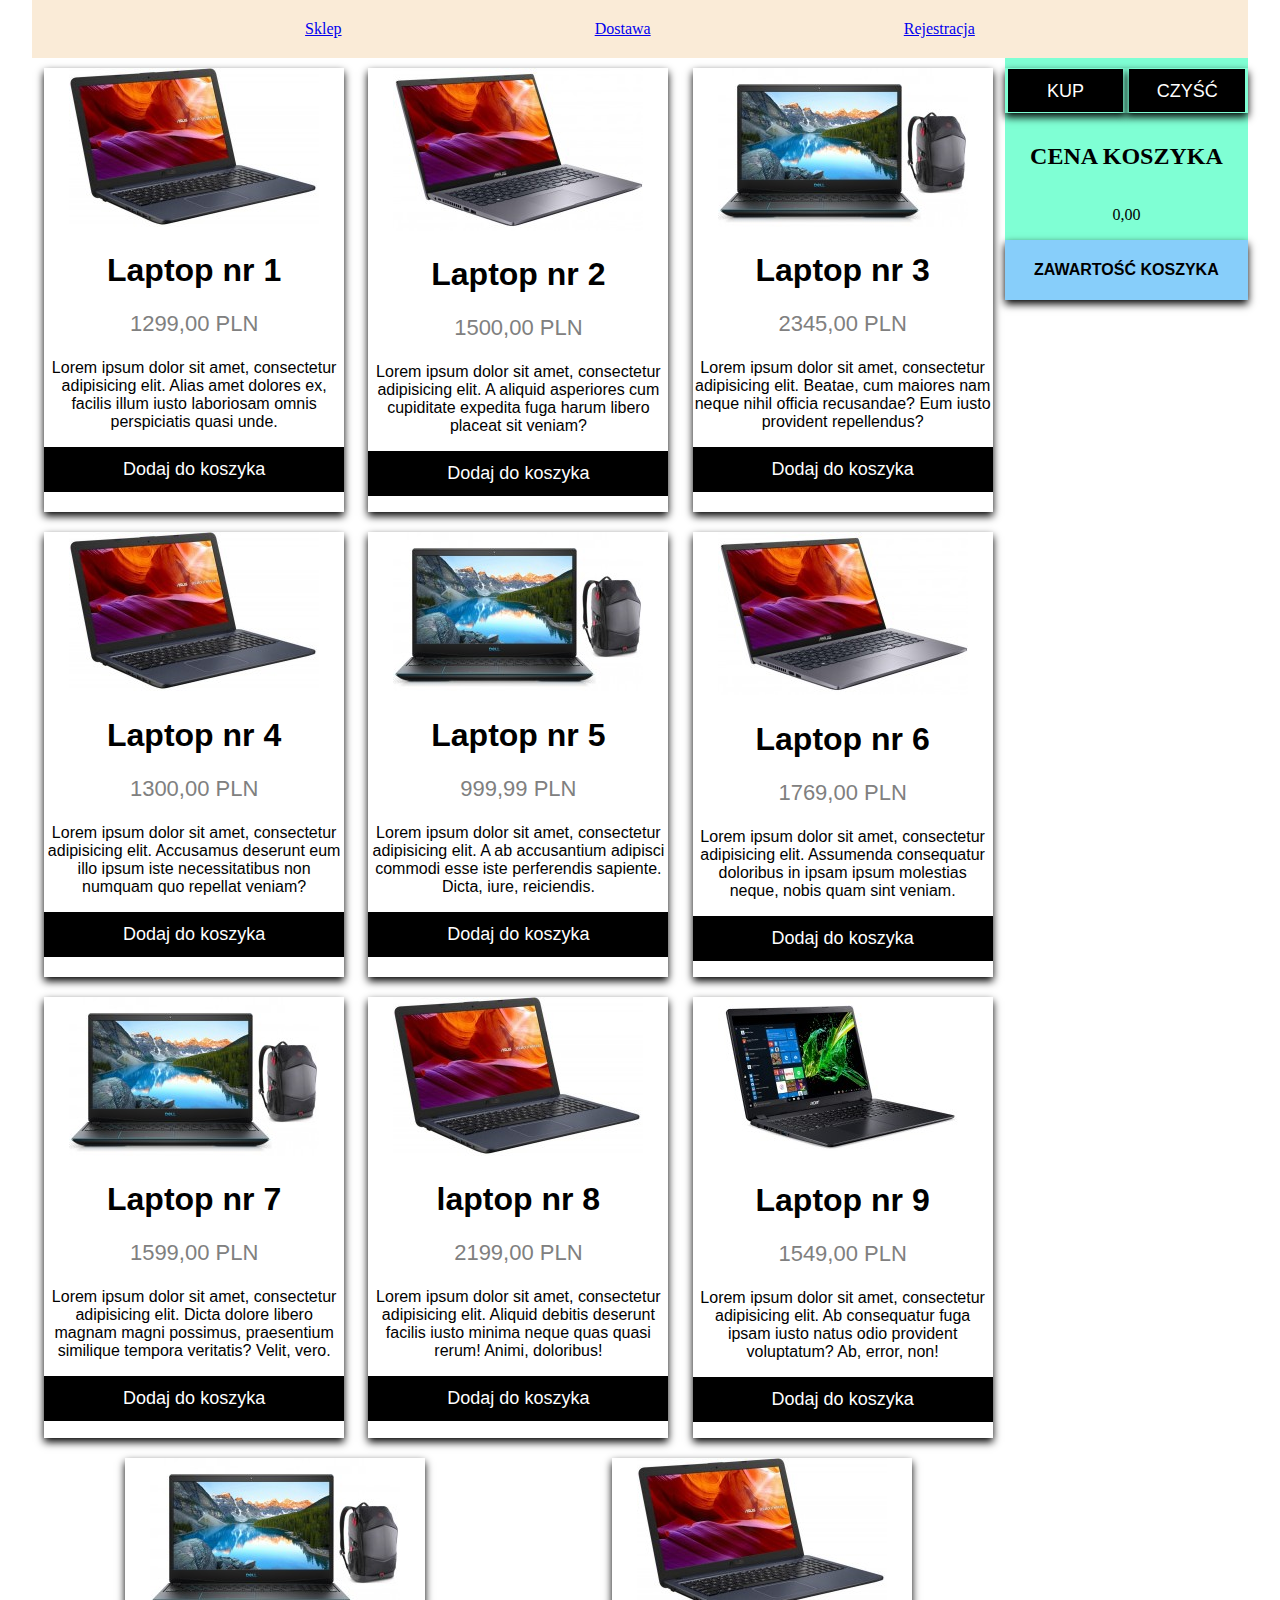
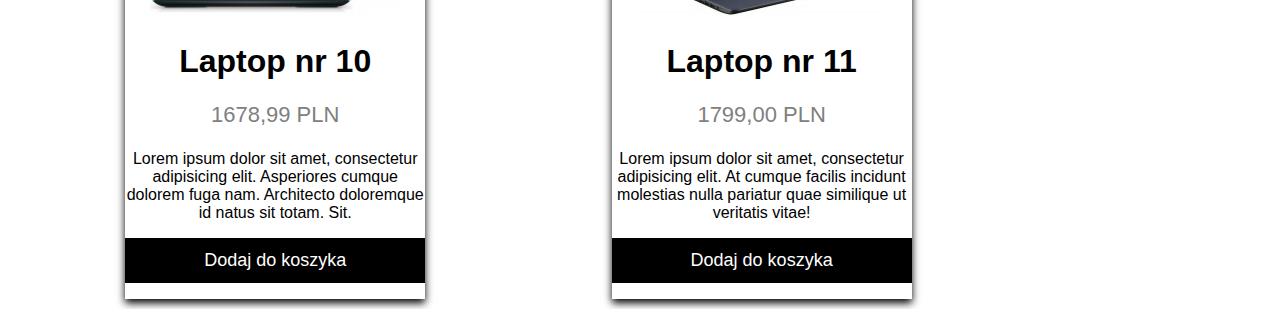
==== commit 3065ccbb: "dzień8" ====
--- a/index.html
+++ b/index.html
@@ -14,77 +14,80 @@
 </div>
 <div class="shop">
     <div class="product-cart" id="produkts">
-        <div class="cart" id="add1">
+        <!--  ss Unikalność ID, div o klasie cart i id add1 nie może mieć takiego samego id jak przycisk o klasie cart-button który ma również id add1.
+              Ten błąd powtarze się we wszystkich elementach cart.
+         -->
+        <div class="cart">
             <img src="images/4.jpg" alt="telefon">
             <h1 class="name">Laptop nr 1</h1>
             <p class="price" >1299,00 PLN</p>
             <p>Lorem ipsum dolor sit amet, consectetur adipisicing elit. Alias amet dolores ex, facilis illum iusto laboriosam omnis perspiciatis quasi unde.</p>
-            <p><button class="cart-button" value="1299.00" id="add1" title="Laptop nr 1">Dodaj do koszyka</button></p>
+            <p><button class="cart-button" value="1299.00" title="Laptop nr 1">Dodaj do koszyka</button></p>
         </div>
-        <div class="cart" id="add2">
+        <div class="cart">
             <img src="images/2.jpg" alt="comp">
             <h1 class="name">Laptop nr 2</h1>
             <p class="price">1500,00 PLN</p>
             <p>Lorem ipsum dolor sit amet, consectetur adipisicing elit. A aliquid asperiores cum cupiditate expedita fuga harum libero placeat sit veniam?</p>
-            <p><button class="cart-button" value="1500.00" id="add2" title="Laptop nr 2">Dodaj do koszyka</button></p>
+            <p><button class="cart-button" value="1500.00" title="Laptop nr 2">Dodaj do koszyka</button></p>
         </div>
-        <div class="cart" id="add3">
+        <div class="cart">
             <img src="images/3.jpg" alt="comp">
             <h1 class="name">Laptop nr 3</h1>
             <p class="price">2345,00 PLN</p>
             <p>Lorem ipsum dolor sit amet, consectetur adipisicing elit. Beatae, cum maiores nam neque nihil officia recusandae? Eum iusto provident repellendus?</p>
-            <p><button class="cart-button" value="2345.00" id="add3" title="Laptop nr 3">Dodaj do koszyka</button></p>
+            <p><button class="cart-button" value="2345.00" title="Laptop nr 3">Dodaj do koszyka</button></p>
         </div>
-        <div class="cart" id="add4">
+        <div class="cart" id=>
             <img src="images/4.jpg" alt="comp">
             <h1 class="name">Laptop nr 4</h1>
             <p class="price">1300,00 PLN</p>
             <p>Lorem ipsum dolor sit amet, consectetur adipisicing elit. Accusamus deserunt eum illo ipsum iste necessitatibus non numquam quo repellat veniam?</p>
-            <p><button class="cart-button" value="1300.00" id="add4" title="Laptop nr 4">Dodaj do koszyka</button></p>
+            <p><button class="cart-button" value="1300.00" title="Laptop nr 4">Dodaj do koszyka</button></p>
         </div>
-        <div class="cart" id="add5">
+        <div class="cart" >
             <img src="images/3.jpg" alt="comp">
             <h1 class="name">Laptop nr 5</h1>
             <p class="price">999,99 PLN</p>
             <p>Lorem ipsum dolor sit amet, consectetur adipisicing elit. A ab accusantium adipisci commodi esse iste perferendis sapiente. Dicta, iure, reiciendis.</p>
-            <p><button class="cart-button" value="999.99" id="add5" title="Laptop nr 5">Dodaj do koszyka</button></p>
+            <p><button class="cart-button" value="999.99" title="Laptop nr 5">Dodaj do koszyka</button></p>
         </div>
-        <div class="cart" id="add6">
+        <div class="cart">
             <img src="images/2.jpg" alt="comp">
             <h1 class="name">Laptop nr 6</h1>
             <p class="price">1769,00 PLN</p>
             <p>Lorem ipsum dolor sit amet, consectetur adipisicing elit. Assumenda consequatur doloribus in ipsam ipsum molestias neque, nobis quam sint veniam.</p>
             <p><button class="cart-button" value="1760.00" title="Laptop nr 6">Dodaj do koszyka</button></p>
         </div>
-        <div class="cart" id="add7">
+        <div class="cart">
             <img src="images/3.jpg" alt="comp">
             <h1 class="name">Laptop nr 7</h1>
             <p class="price">1599,00 PLN</p>
             <p>Lorem ipsum dolor sit amet, consectetur adipisicing elit. Dicta dolore libero magnam magni possimus, praesentium similique tempora veritatis? Velit, vero.</p>
             <p><button class="cart-button" value="1599.00" title="Laptop nr 7">Dodaj do koszyka</button></p>
         </div>
-        <div class="cart" id="add8">
+        <div class="cart">
             <img src="images/4.jpg" alt="comp">
             <h1 class="name">laptop nr 8</h1>
             <p class="price">2199,00 PLN</p>
             <p>Lorem ipsum dolor sit amet, consectetur adipisicing elit. Aliquid debitis deserunt facilis iusto minima neque quas quasi rerum! Animi, doloribus!</p>
             <p><button class="cart-button" value="2199.00" title="Laptop nr 8">Dodaj do koszyka</button></p>
         </div>
-        <div class="cart" id="add9">
+        <div class="cart">
             <img src="images/12.jpg" alt="comp">
             <h1 class="name">Laptop nr 9</h1>
             <p class="price">1549,00 PLN</p>
             <p>Lorem ipsum dolor sit amet, consectetur adipisicing elit. Ab consequatur fuga ipsam iusto natus odio provident voluptatum? Ab, error, non!</p>
             <p><button class="cart-button" value="1549.00" title="Laptop nr 9">Dodaj do koszyka</button></p>
         </div>
-        <div class="cart" id="add10">
+        <div class="cart">
             <img src="images/3.jpg" alt="comp">
             <h1 class="name">Laptop nr 10</h1>
             <p class="price">1678,99 PLN</p>
             <p>Lorem ipsum dolor sit amet, consectetur adipisicing elit. Asperiores cumque dolorem fuga nam. Architecto doloremque id natus sit totam. Sit.</p>
             <p><button class="cart-button" value="1678.99" title="Laptop nr 10">Dodaj do koszyka</button></p>
         </div>
-        <div class="cart" id="add11">
+        <div class="cart">
             <img src="images/4.jpg" alt="comp">
             <h1 class="name">Laptop nr 11</h1>
             <p class="price">1799,00 PLN</p>
@@ -94,13 +97,14 @@
     </div>
     <div class="shop-cart" id="shop-cart">
         <div class="summary">
-            <div class="summary1">
-                <div class="summary1-box1"><p><button class="summary1-button" id="add">KUP</button></p></div>
-                <div class="summary1-box2"><p><button class="summary1-button" id="clear">CZYŚĆ</button></p></div>
+            <div class="checkout1">
+                <!-- ss Bardziej adekwatne id będzie 'checkout' -->
+                <div class="checkout1-box1"><button class="checkout1-button" id="add">KUP</button></div>
+                <div class="checkout1-box2"><button class="checkout1-button" id="clear">CZYŚĆ</button></div>
             </div>
-            <div class="summary2" id="summary2">
+            <div class="checkout2" id="checkout2">
                 <h2>CENA KOSZYKA</h2>
-                <p id="sumCount">0,00 PLN</p>
+                <p id="sumCount">0,00</p>
             </div>
         </div>
         <div class="basket" id="basket">
--- a/style.css
+++ b/style.css
@@ -2,7 +2,8 @@
     box-sizing: border-box;
 }
 body {
-    margin: 0;
+    width: 95%;
+    margin: 0 auto;
 }
 
 .nav {
@@ -63,7 +64,7 @@
 .shop-cart {
     display: flex;
     flex-flow: row wrap;
-    color: white;
+   background-color: aquamarine;
     width: 20%;
     height: 100%;
 }
@@ -73,24 +74,14 @@
     width: 100%;
     flex-direction: column;
 }
-.summary1 {
+.checkout1 {
     display: flex;
     flex-direction: row;
     width: 100%;
+    color: aqua;
 }
-.summary1-button {
-    border: none;
-    outline: 0;
-    padding: 12px;
-    color: white;
-    background-color: #000;
-    text-align: center;
-    cursor: pointer;
-    width: 90%;
-    font-size: 18px;
-    margin: auto;
-}
-.summary1-box1 {
+.checkout1-box1 {
+    display: flex;
     box-shadow: 0 4px 8px 0 rgba(0,0,0,2);
     width: 50%;
     margin: auto;
@@ -100,23 +91,38 @@
     font-family: Arial;
     flex-wrap: wrap;
 }
-.summary1-box2 {
+.checkout1-box2 {
+    display: flex;
     box-shadow: 0 4px 8px 0 rgba(0,0,0,2);
     width: 50%;
     margin: auto;
     margin-top: 10px;
+    margin-bottom: 10px;
     text-align: center;
     font-family: Arial;
     flex-wrap: wrap;
 }
-.summary2 {
-    box-shadow: 0 4px 8px 0 rgba(0,0,0,2);
+.checkout1-button {
+    border: none;
+    outline: 0;
+    padding: 12px;
+    color: white;
+    background-color: #000;
+    text-align: center;
+    cursor: pointer;
+    width: 95%;
+    height: 95%;
+    font-size: 18px;
+    margin: auto;
+}
+.checkout1-button:hover {
+    opacity: 0.7;
+}
+.checkout2 {
+    display: flex;
+    flex-direction: column;
     width: 100%;
-    margin: auto;
     text-align: center;
-    font-family: Arial;
-    background-color: lightskyblue;
-    flex-wrap: wrap;
 }
 .basket {
     display: flex;
@@ -131,10 +137,7 @@
     flex-wrap: wrap;
     flex-direction: column;
 }
-.koszyk {
-    display: flex;
-    flex-direction: column;
+.remove-cart-product {
+
 }
 
-
-
